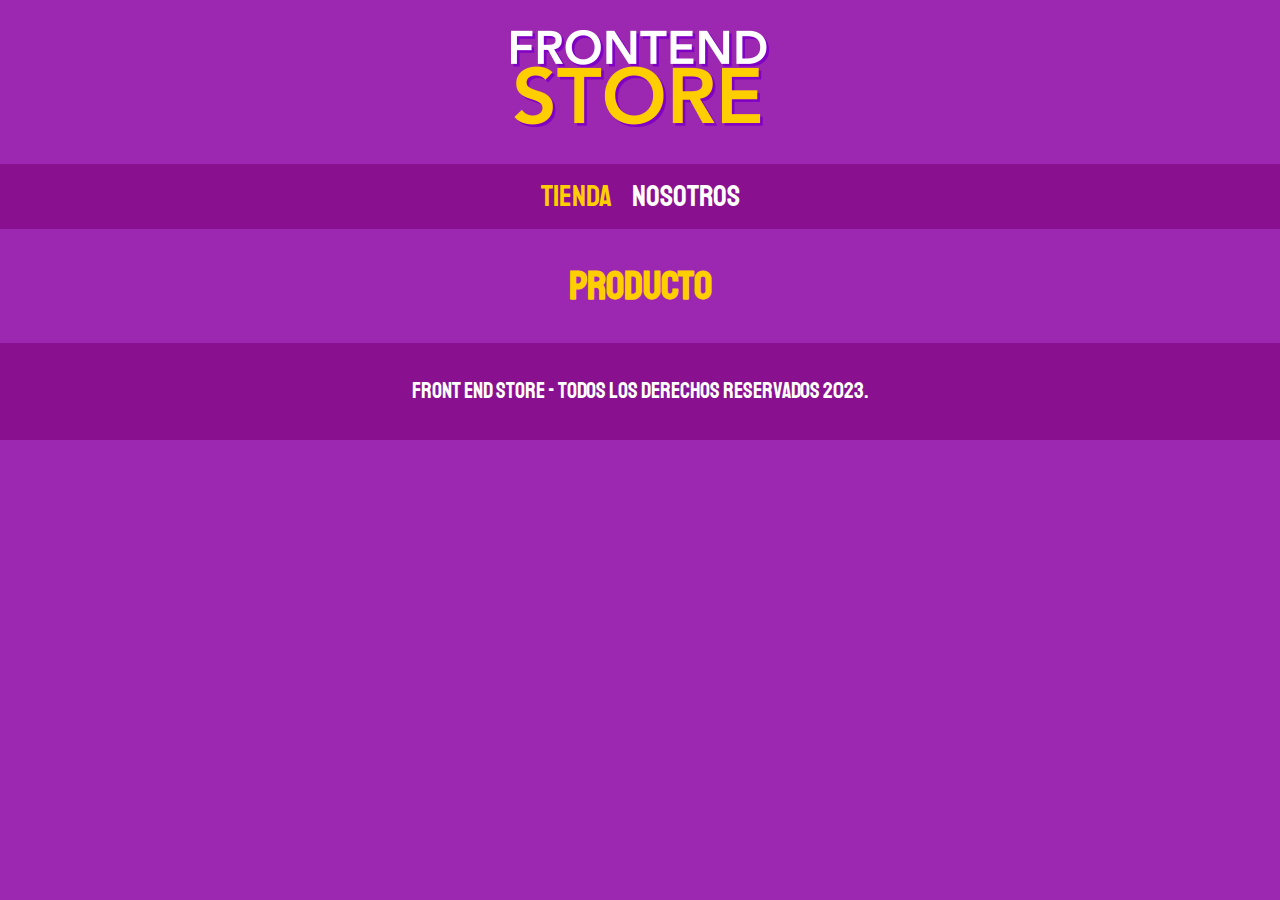
==== producto.html @ 6660f390 "frontend Store" ====
<!DOCTYPE html>
<html lang="es">

<head>
    <meta charset="UTF-8">
    <meta name="viewport" content="width=device-width, initial-scale=1.0">
    <title>Frontend Store</title>
    <!-- aqui el normalize -->
    <link rel="stylesheet" href="css/normalize.css">
    <!-- aqui las fuentes -->
    <link rel="preconnect" href="https://fonts.googleapis.com">
    <link rel="preconnect" href="https://fonts.gstatic.com" crossorigin>
    <link href="https://fonts.googleapis.com/css2?family=Staatliches&display=swap" rel="stylesheet">
    <!-- aqui los estilos -->
    <link rel="stylesheet" href="css/style.css">

</head>

<body>
    <header class="header">
        <a href="index.html">
            <img class="header__logo" src="img/logo.png" alt="Logotipo">
        </a>
    </header>

    <!-- bloque, elemento--modificador (BEM) -->
    <nav class="navegacion">
        <a class="navegacion__enlace navegacion__enlace--activo" href="index.html">Tienda</a>
        <a class="navegacion__enlace" href="nosotros.html">Nosotros</a>
    </nav>

    <!-- aqui los productos -->
    <main class="contenedor">
        <h1>Producto</h1>
    </main>

    <footer class="footer">
        <p class="footer__texto">Front End Store - Todos los derechos Reservados 2023.</p>
    </footer>
</body>

</html>
---- css/style.css ----
:root{
    --primario: #9C27B0;
    --primarioOscuro: #891190;
    --secundario: #FFCE00;
    --secundarioOscuro: #rgb(233,287,2);
    --blanco: #FFF;
    --negro: #000;

    --fuentePrincipal: 'Staatliches', cursive;
}

html {
    box-sizing: border-box;
    font-size: 62.5%;
}

*, *:before, *:after {
    box-sizing: inherit;
}

/* Globales */
body{
    background-color: var(--primario);
    font-size: 1.6rem;
    line-height: 1.5; /* interlineado */ 
}

p {
    font-size: 1.8rem;
    font-family: Arial, Helvetica, sans-serif;
    color: var(--blanco);
}

a{
    text-decoration: none;
}

img{
    max-width: 100%; /*toma el tamaño mazimo del elemento */
}

.contenedor {
    max-width: 120rem; /*1200px*/
    margin: 0 auto; /* para centrar el contenido */
}

h1,h2,h3{
    text-align: center;
    color: var(--secundario);
    font-family: var(--fuentePrincipal);
}

h1 {
    font-size: 4rem;
}

h2 {
    font-size: 3.2rem;
}

h3 {
    font-size: 2.4rem;
}

/* Header */

.header{
    display: flex; /** alinea de forma horizontal*/
    justify-content: center;
}

.header__logo {
    margin: 3rem 0;
}

/** Footer **/

.footer {
    background-color: var(--primarioOscuro);
    padding: 1rem 0;
    margin-top: 2rem;
}

.footer__texto {
    text-align: center;
    font-family: var(--fuentePrincipal);
    font-size: 2.2rem;
}

/* Navegacion */

.navegacion {
    background-color: var(--primarioOscuro);
    padding: 1rem 0;
    display: flex;
    justify-content: center;
    gap: 2rem;
}
.navegacion__enlace {
    font-family: var(--fuentePrincipal);
    color: var(--blanco);
    font-size: 3rem;
}

/*avegacion__enlace--activo; elemento--modificador*/
.navegacion__enlace--activo,
.navegacion__enlace:hover {
    color: var(--secundario);
}

/** Grid*/

.grid {
    display: grid;
    grid-template-columns: repeat(2, 1fr);
    gap: 2rem;
}

@media (min-width: 768px){
    /* apartir de 768px para arriba aplicara las 3 culmnas */
    .grid {
        display: grid;
        grid-template-columns: repeat(3, 1fr);
        
    }
}

/** Productos **/
.producto {
    background-color: var(--primarioOscuro);
    padding: 1rem;
}

.producto__imagen {
    width: 100%;
}

.producto__informacion {

}

.producto__nombre {
 font-size: 4rem;
}

.producto__precio {
    font-size: 2.8rem;
    color: var(--secundario);
}

.producto__nombre,
.producto__precio {
    font-family: var(--fuentePrincipal);
    margin: 1rem 0;
    text-align: center;
    line-height: 1.2;
}

/** Graficos de apoyo*/

.grafico {
    min-height: 30rem;
    background-repeat: no-repeat;
    background-size: cover;
    grid-column: 1 / 3;
}

.grafico--camisas {
    grid-row: 2 / 3;
    /**grid-column: 1 / 3; */
    background-image: url(../img/grafico1.jpg);
}

.grafico--node {
    background-image: url(../img/grafico2.jpg);
    grid-row: 8 / 9;
    /*grid-column: 1 / 3; */
}

@media (min-width: 768px){
    .grafico--node {
         grid-row: 5 / 6;
         grid-column: 2 / 4;
    }
}
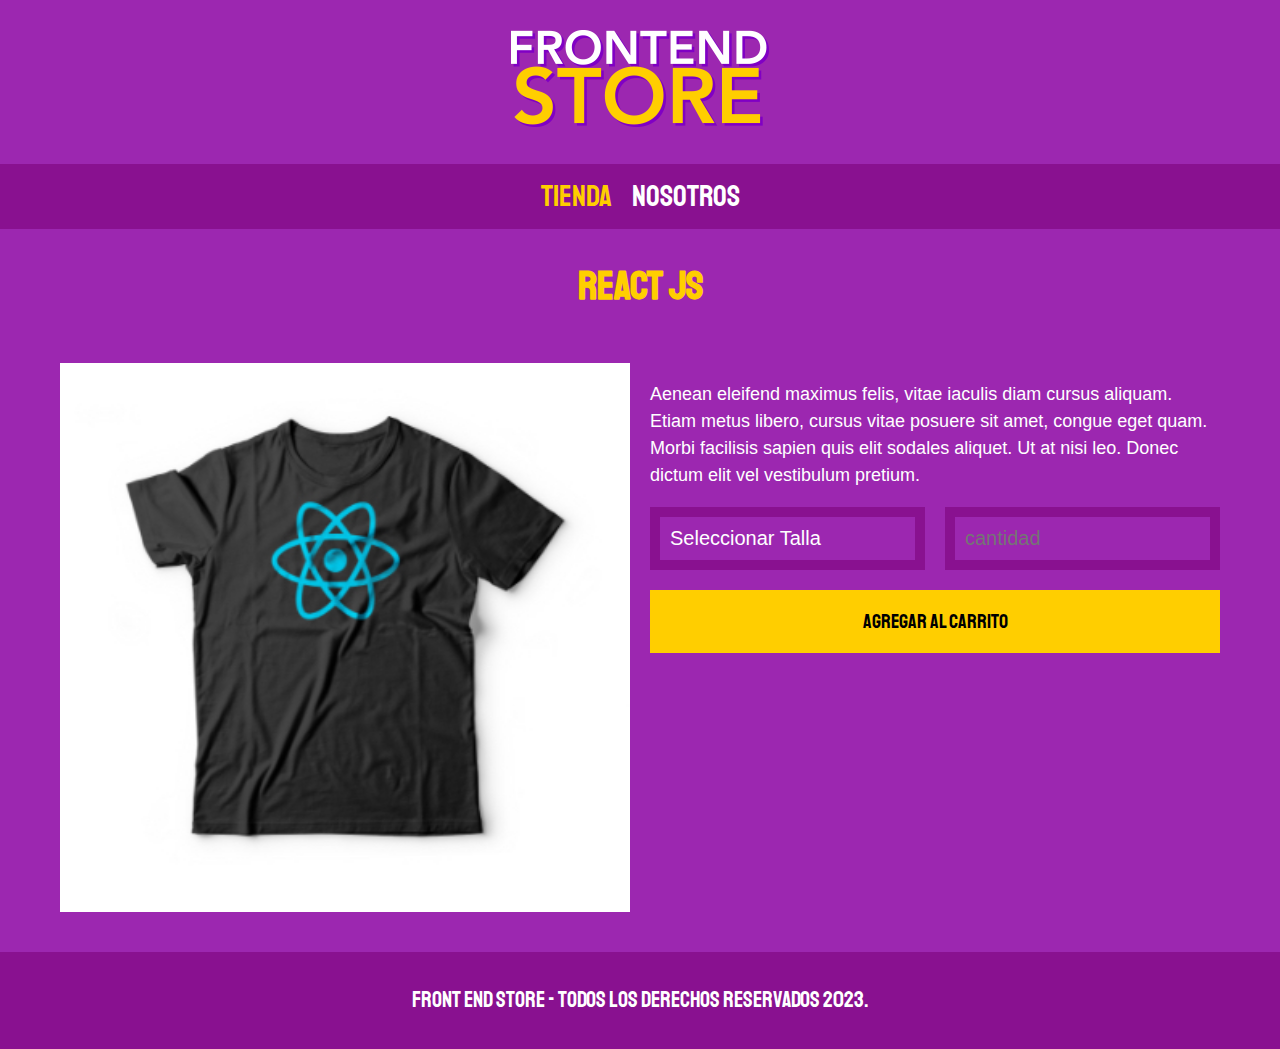
==== commit ffc312c0: "FrontendStrore_fin" ====
--- a/producto.html
+++ b/producto.html
@@ -31,7 +31,28 @@
 
     <!-- aqui los productos -->
     <main class="contenedor">
-        <h1>Producto</h1>
+        <h1>React JS</h1>
+        <div class="camisa">
+            <img src="img/3.jpg" alt="Imagen del producto">
+            <div class="camisa__contenido">
+                <p>
+                    Aenean eleifend maximus felis, vitae iaculis diam cursus aliquam. Etiam metus libero, cursus vitae posuere sit amet,
+                    congue eget quam. Morbi facilisis sapien quis elit sodales aliquet. Ut at nisi leo. Donec dictum elit vel vestibulum
+                    pretium.
+                </p>
+
+                <form class="formulario">
+                    <select class="formulario__campo">
+                        <option disabled selected>Seleccionar Talla</option>
+                        <option>Chica</option>
+                        <option>Mediana</option>
+                        <option>Grande</option>
+                    </select>
+                    <input class="formulario__campo" type="number" placeholder="cantidad" min="1">
+                    <input class="formulario__submit" type="submit" value="Agregar Al Carrito">
+                </form>
+            </div>
+        </div>
     </main>
 
     <footer class="footer">
--- a/css/style.css
+++ b/css/style.css
@@ -2,7 +2,7 @@
     --primario: #9C27B0;
     --primarioOscuro: #891190;
     --secundario: #FFCE00;
-    --secundarioOscuro: #rgb(233,287,2);
+    --secundarioOscuro: rgb(233, 187, 2);
     --blanco: #FFF;
     --negro: #000;
 
@@ -36,7 +36,7 @@
 }
 
 img{
-    max-width: 100%; /*toma el tamaño mazimo del elemento */
+    width: 100%; /*toma el tamaño mazimo del elemento */
 }
 
 .contenedor {
@@ -131,14 +131,6 @@
     padding: 1rem;
 }
 
-.producto__imagen {
-    width: 100%;
-}
-
-.producto__informacion {
-
-}
-
 .producto__nombre {
  font-size: 4rem;
 }
@@ -184,3 +176,98 @@
     }
 }
 
+/** Nosotros*/
+
+.nosotros {
+    display: grid;
+    grid-template-rows: repeat(2, auto);
+}
+
+@media (min-width: 768px) {
+    .nosotros {
+        grid-template-columns: repeat(2, 1fr);
+        column-gap: 2rem;
+    }
+}
+
+.nosotros__imagen {
+    grid-row: 1 / 2;
+}
+
+@media (min-width: 768px) {
+    .nosotros__imagen {
+        grid-column: 2 / 3;
+    }
+}
+
+/* Bloques */
+
+.bloques {
+    display: grid;
+    grid-template-columns: repeat(2, 1fr);
+    gap: 2rem;
+}
+
+@media (min-width: 768px) {
+    .bloques {
+        grid-template-columns: repeat(4, 1fr);
+    }
+}
+
+.bloque {
+    text-align: center;
+}
+
+.bloque__imagen {
+    max-width: 100%;
+}
+.bloque__titulo {
+    margin: 0;
+}
+
+/** Página del producto **/
+.camisa {
+    padding: 2rem;
+    /** Para que todo el contenido se despegue un poco en la vista móvil **/
+}
+
+@media (min-width: 768px) {
+    .camisa {
+        display: grid;
+        grid-template-columns: repeat(2, 1fr);
+        column-gap: 2rem;
+    }
+}
+
+.formulario {
+    display: grid;
+    grid-template-columns: repeat(2, 1fr);
+    gap: 2rem;
+}
+
+.formulario__campo {
+    border: 1rem solid var(--primarioOscuro);
+    background-color: transparent;
+    color: var(--blanco);
+    font-size: 2rem;
+    font-family: Arial, Helvetica, sans-serif;
+    padding: 1rem;
+    appearance: none;
+    min-width: 50%;
+    /** Aquí sucede la magia de los input **/
+}
+
+.formulario__submit {
+    background-color: var(--secundario);
+    border: none;
+    font-size: 2rem;
+    font-family: var(--fuentePrincipal);
+    padding: 2rem;
+    transition: background-color .5s ease;
+    grid-column: 1 / 3;
+}
+
+.formulario__submit:hover {
+    cursor: pointer;
+    background-color: var(--secundarioOscuro);
+}